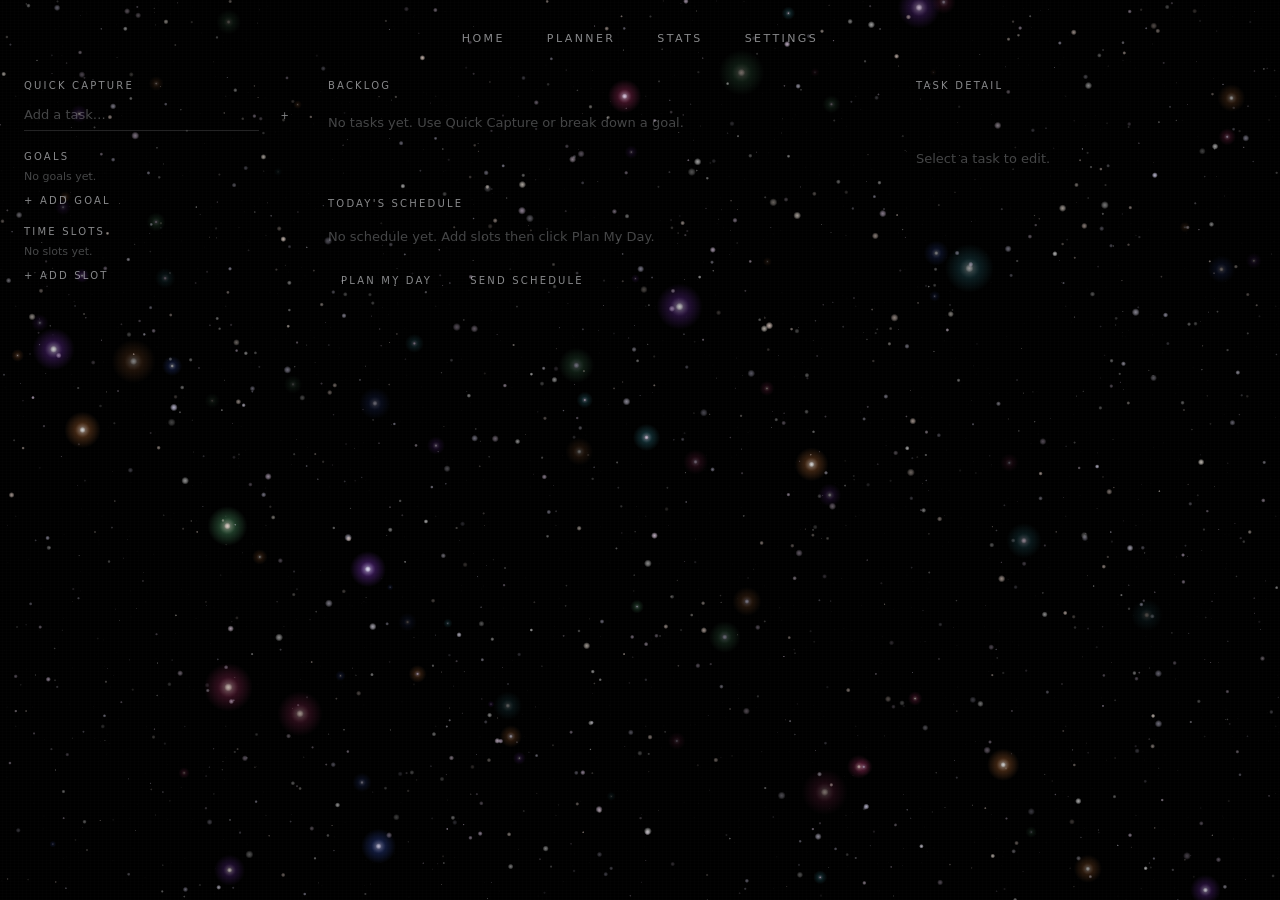
==== planner.html @ e0772c89 "Added baseline files" ====
<!doctype html>
<html lang="en">
<head>
<meta charset="utf-8">
<meta name="viewport" content="width=device-width,initial-scale=1">
<title>ChronoFlow — Planner</title>
  <link rel="stylesheet" href="css/tokens.css">
  <link rel="stylesheet" href="css/reset.css">
  <link rel="stylesheet" href="css/grain.css">
  <link rel="stylesheet" href="css/starfield.css">
  <link rel="stylesheet" href="css/shell.css">
  <link rel="stylesheet" href="css/planner.css">
</head>
<body class="planner-page">
<canvas id="starCanvas" aria-hidden="true"></canvas>
<div class="grain"  aria-hidden="true"></div>
<div class="grain2" aria-hidden="true"></div>

<!-- always-visible nav on planner -->
<nav class="planner-nav" role="navigation" aria-label="Main navigation">
  <button class="abtn" data-nav="index.html">Home</button>
  <button class="abtn" data-nav="planner.html">Planner</button>
  <button class="abtn" data-nav="stats.html">Stats</button>
  <button class="abtn" data-nav="settings.html">Settings</button>
</nav>

<div class="planner-layout">
  <!-- LEFT SIDEBAR -->
  <aside class="panel" id="sidebar">
    <!-- Quick capture -->
    <section aria-labelledby="qcLabel">
      <div class="section-head" id="qcLabel">Quick Capture</div>
      <form class="quick-form" id="quickForm" autocomplete="off">
        <input class="q-input" name="title" placeholder="Add a task…" required aria-label="Task title">
        <button class="abtn sm" type="submit">+</button>
      </form>
    </section>

    <!-- Goals -->
    <section aria-labelledby="goalsLabel">
      <div class="section-head" id="goalsLabel">Goals</div>
      <div id="goalsList"></div>
      <details style="margin-top:var(--sp3)">
        <summary class="lbl" style="cursor:pointer;list-style:none">+ Add goal</summary>
        <form class="goal-add-form" id="goalForm" style="margin-top:var(--sp3)" autocomplete="off">
          <input class="q-input" name="title" placeholder="Goal title" required aria-label="Goal title">
          <textarea class="q-input" name="description" placeholder="Description (optional)" rows="2" aria-label="Goal description"></textarea>
          <button class="abtn sm" type="submit">Save goal</button>
        </form>
      </details>
    </section>

    <!-- Time slots -->
    <section aria-labelledby="slotsLabel">
      <div class="section-head" id="slotsLabel">Time Slots</div>
      <div id="slotsList"></div>
      <details style="margin-top:var(--sp3)">
        <summary class="lbl" style="cursor:pointer;list-style:none">+ Add slot</summary>
        <form id="slotForm" style="margin-top:var(--sp4);display:flex;flex-direction:column;gap:var(--sp3)" autocomplete="off">
          <div class="form-group">
            <label>Label</label>
            <input class="settings-input" name="label" placeholder="Morning Focus" required>
          </div>
          <div class="form-row">
            <div class="form-group">
              <label>Start</label>
              <input class="settings-input" type="datetime-local" name="start" required style="color-scheme:dark">
            </div>
            <div class="form-group">
              <label>End</label>
              <input class="settings-input" type="datetime-local" name="end" required style="color-scheme:dark">
            </div>
          </div>
          <div class="form-group">
            <label>Energy level (1–5)</label>
            <input class="settings-input" type="number" name="energyLevel" min="1" max="5" value="3">
          </div>
          <div class="form-group">
            <label>Recurring</label>
            <select class="settings-select" name="recurring">
              <option value="none">None</option>
              <option value="daily">Daily</option>
              <option value="weekdays">Weekdays</option>
            </select>
          </div>
          <button class="abtn sm" type="submit">Save slot</button>
        </form>
      </details>
    </section>
  </aside>

  <!-- CENTER: backlog + schedule -->
  <main class="panel" id="centerPanel">
    <section aria-labelledby="backlogLabel">
      <div class="section-head" id="backlogLabel">Backlog</div>
      <div id="backlogList"></div>
    </section>

    <section aria-labelledby="schedLabel" style="margin-top:var(--sp8)">
      <div class="section-head" id="schedLabel">Today's Schedule</div>
      <div id="scheduleList"></div>
      <div class="sched-actions-row">
        <button class="abtn sm" id="planDayBtn">Plan My Day</button>
        <button class="abtn sm" id="sendScheduleBtn">Send Schedule</button>
      </div>
    </section>
  </main>

  <!-- RIGHT: detail + subtasks -->
  <aside class="detail-panel" id="detailPanel">
    <div class="section-head">Task Detail</div>
    <div class="dp-empty" id="detailEmpty">Select a task to edit.</div>
    <div id="detailContent" style="display:none"></div>
  </aside>
</div>

<div id="toast" role="status" aria-live="polite"></div>

<script src="js/db.js"></script>
<script src="js/utils.js"></script>
<script src="js/state.js"></script>
<script src="js/starfield.js"></script>
<script src="js/shell.js"></script>
<script src="js/scheduler.js"></script>
<script src="js/ai.js"></script>
<script src="js/gmail.js"></script>
<script src="js/planner.js"></script>
</body>
</html>
---- css/tokens.css ----
:root {
  /* ── Colours ── */
  --bg:             #000000;
  --text:           #f5f7fb;
  --text-muted:     rgba(245,247,251,.55);
  --text-faint:     rgba(245,247,251,.28);
  --accent:         #BFAE99;
  --accent-text:    #000000;
  --progress-track: rgba(255,255,255,.09);

  /* ── Typography ── */
  --font:           Inter, system-ui, sans-serif;

  /* ── Spacing ── */
  --sp1: .25rem;
  --sp2: .5rem;
  --sp3: .75rem;
  --sp4: 1rem;
  --sp5: 1.25rem;
  --sp6: 1.5rem;
  --sp8: 2rem;

  /* ── Motion ── */
  --t-fast:   .18s ease;
  --t-base:   .22s ease;
  --t-slow:   .38s ease;
  --t-mask:   .40s ease;
  --t-prog:   width .6s ease;

  /* ── Clip geometry ── */
  --clip: polygon(10px 0,100% 0,100% calc(100% - 10px),calc(100% - 10px) 100%,0 100%,0 10px);
}
---- css/grain.css ----
.grain, .grain2 {
  position: fixed;
  inset: -18%;
  pointer-events: none;
  z-index: 1;
}
.grain {
  opacity: var(--grain-opacity-1, .47);
  mix-blend-mode: screen;
  background:
    repeating-linear-gradient(0deg,  rgba(255,255,255,.014) 0 1px, transparent 1px 3px),
    repeating-linear-gradient(90deg, rgba(255,255,255,.011) 0 1px, transparent 1px 4px),
    radial-gradient(circle at 17% 23%, rgba(255,255,255,.12) 0 .55px, transparent .98px),
    radial-gradient(circle at 71% 37%, rgba(255,255,255,.11) 0 .58px, transparent .95px),
    radial-gradient(circle at 49% 79%, rgba(255,255,255,.10) 0 .45px, transparent .82px),
    radial-gradient(circle at 33% 61%, rgba(255,255,255,.09) 0 .42px, transparent .78px);
  background-size: auto, auto, 210px 210px, 290px 290px, 350px 350px, 460px 460px;
  animation: grain1 .36s steps(6) infinite;
}
.grain2 {
  opacity: var(--grain-opacity-2, .30);
  mix-blend-mode: overlay;
  background:
    radial-gradient(circle at 55% 28%, rgba(255,255,255,.08) 0 .5px,  transparent .86px),
    radial-gradient(circle at 22% 74%, rgba(255,255,255,.07) 0 .44px, transparent .80px);
  background-size: 320px 320px, 410px 410px;
  animation: grain2 .52s steps(5) infinite;
}
@keyframes grain1 {
  0%   { transform: translate(0,0) }
  17%  { transform: translate(-.8%,.7%) }
  33%  { transform: translate(.6%,-.5%) }
  50%  { transform: translate(-.4%,.8%) }
  67%  { transform: translate(.7%,-.3%) }
  83%  { transform: translate(-.5%,.4%) }
  100% { transform: translate(0,0) }
}
@keyframes grain2 {
  0%   { transform: translate(0,0) }
  25%  { transform: translate(.9%,-.6%) }
  50%  { transform: translate(-.7%,.8%) }
  75%  { transform: translate(.5%,-.4%) }
  100% { transform: translate(0,0) }
}
---- css/starfield.css ----
#starCanvas {
  position: fixed;
  inset: 0;
  width: 100%;
  height: 100%;
  display: block;
  z-index: 0;
}
---- css/shell.css ----
/* ── UI wrapper ── */
.ui { position: fixed; inset: 0; z-index: 6; pointer-events: none; }
.ui * { pointer-events: auto; }

/* ── Angular button ── */
.abtn {
  display: inline-flex;
  align-items: center;
  justify-content: center;
  padding: 10px 18px;
  background: transparent;
  border: none;
  color: var(--text-muted);
  font-size: 11px;
  letter-spacing: .22em;
  text-transform: uppercase;
  clip-path: var(--clip);
  transition: background var(--t-base), color var(--t-base), transform var(--t-fast);
}
.abtn:hover  { background: var(--accent); color: var(--accent-text); transform: translateY(-1px); }
.abtn.sm     { padding: 7px 13px; font-size: 10px; }
.abtn.danger:hover { background: #ff6b6b; color: #000; }

/* ── Nav ── */
.nav {
  position: absolute;
  top: 22px; left: 50%;
  transform: translateX(-50%) translateY(-10px);
  display: flex; gap: 6px; padding: 8px;
  background: transparent;
  opacity: 0;
  transition: opacity var(--t-slow), transform var(--t-slow);
  z-index: 7;
}
.nav.show { opacity: 1; transform: translateX(-50%) translateY(0); }

/* ── Edge blur masks ── */
.mask-top, .mask-bottom, .mask-br {
  position: absolute;
  pointer-events: none;
  z-index: 5;
  opacity: 0;
  transition: opacity var(--t-mask);
}
.show-masks .mask-top,
.show-masks .mask-bottom,
.show-masks .mask-br { opacity: 1; }

.mask-top {
  top: 0; left: 0; right: 0; height: 110px;
  background: linear-gradient(to bottom, rgba(0,0,0,.52) 0%, rgba(0,0,0,.30) 45%, rgba(0,0,0,0) 100%);
  backdrop-filter: blur(9px) brightness(.72);
  -webkit-backdrop-filter: blur(9px) brightness(.72);
  mask-image: linear-gradient(to bottom, black 0%, black 48%, transparent 100%);
  -webkit-mask-image: linear-gradient(to bottom, black 0%, black 48%, transparent 100%);
}
.mask-bottom {
  bottom: 0; left: 0; right: 0; height: 120px;
  background: linear-gradient(to top, rgba(0,0,0,.52) 0%, rgba(0,0,0,.28) 46%, rgba(0,0,0,0) 100%);
  backdrop-filter: blur(9px) brightness(.72);
  -webkit-backdrop-filter: blur(9px) brightness(.72);
  mask-image: linear-gradient(to top, black 0%, black 48%, transparent 100%);
  -webkit-mask-image: linear-gradient(to top, black 0%, black 48%, transparent 100%);
}
.mask-br {
  bottom: 0; right: 0; width: 360px; height: 150px;
  background: radial-gradient(ellipse at 100% 100%, rgba(0,0,0,.54) 0%, rgba(0,0,0,.28) 46%, rgba(0,0,0,0) 72%);
  backdrop-filter: blur(8px) brightness(.74);
  -webkit-backdrop-filter: blur(8px) brightness(.74);
  mask-image: radial-gradient(ellipse at 100% 100%, black 0%, black 46%, transparent 72%);
  -webkit-mask-image: radial-gradient(ellipse at 100% 100%, black 0%, black 46%, transparent 72%);
}

/* ── Toast ── */
#toast {
  position: fixed;
  bottom: 90px; left: 50%;
  transform: translateX(-50%) translateY(10px);
  background: rgba(30,30,30,.92);
  color: var(--text);
  font-size: 12px; letter-spacing: .12em;
  padding: 10px 22px;
  clip-path: var(--clip);
  opacity: 0;
  transition: opacity .28s ease, transform .28s ease;
  z-index: 200;
  pointer-events: none;
  white-space: nowrap;
}
#toast.show {
  opacity: 1;
  transform: translateX(-50%) translateY(0);
}

/* ── Confirm modal ── */
.confirm-overlay {
  position: fixed; inset: 0;
  background: rgba(0,0,0,.72);
  backdrop-filter: blur(8px);
  -webkit-backdrop-filter: blur(8px);
  display: flex; align-items: center; justify-content: center;
  z-index: 300;
}
.confirm-box {
  min-width: 320px; max-width: 440px;
  padding: var(--sp8);
  background: rgba(10,10,10,.96);
  clip-path: var(--clip);
  display: flex; flex-direction: column; gap: var(--sp5);
}
.confirm-msg { font-size: 14px; line-height: 1.5; color: var(--text); }
.confirm-actions { display: flex; gap: var(--sp3); justify-content: flex-end; }

/* ── Progress bar shared ── */
.prog-track { height: 2px; background: var(--progress-track); }
.prog-fill  { height: 100%; background: var(--accent); transition: var(--t-prog); }

/* ── Section label ── */
.lbl {
  font-size: 10px;
  letter-spacing: .22em;
  text-transform: uppercase;
  color: var(--text-muted);
}

/* ── Onboarding overlay ── */
.onb-overlay {
  position: fixed; inset: 0;
  background: rgba(0,0,0,.80);
  backdrop-filter: blur(14px);
  -webkit-backdrop-filter: blur(14px);
  z-index: 500;
  display: flex; align-items: center; justify-content: center;
}
.onb-box {
  width: min(560px, 90vw);
  display: flex; flex-direction: column; gap: var(--sp8);
  align-items: center; text-align: center;
  padding: var(--sp8) 0;
}
.onb-title {
  font-size: clamp(1.4rem, 3vw, 2rem);
  font-weight: 260;
  letter-spacing: .14em;
  line-height: 1.3;
}
.onb-sub  { font-size: 13px; color: var(--text-muted); line-height: 1.6; max-width: 420px; }
.onb-form { width: 100%; display: flex; flex-direction: column; gap: var(--sp4); align-items: center; }
.onb-input {
  width: 100%; max-width: 380px;
  background: transparent; border: none;
  border-bottom: 1px solid rgba(245,247,251,.18);
  padding: var(--sp3) 0;
  font-size: 14px; color: var(--text);
  transition: border-color var(--t-base);
}
.onb-input:focus { border-bottom-color: var(--accent); }
.onb-input::placeholder { color: var(--text-faint); }
.onb-dots { display: flex; gap: 8px; }
.onb-dot  {
  width: 6px; height: 6px;
  border-radius: 50%;
  background: rgba(245,247,251,.22);
  transition: background var(--t-base);
}
.onb-dot.active { background: var(--accent); }
.onb-actions { display: flex; gap: var(--sp3); align-items: center; }
.onb-skip { font-size: 11px; letter-spacing: .16em; text-transform: uppercase; color: var(--text-faint); background: none; border: none; cursor: pointer; }
.onb-skip:hover { color: var(--text-muted); }

/* energy dot row */
.energy-row { display: flex; gap: 8px; align-items: center; margin-top: var(--sp2); }
.e-dot {
  width: 10px; height: 10px; border-radius: 50%;
  background: rgba(245,247,251,.18);
  cursor: pointer; transition: background var(--t-base);
}
.e-dot.on { background: var(--accent); }
.onb-slots-list { width: 100%; max-width: 380px; display: flex; flex-direction: column; gap: var(--sp2); }
.onb-slot-item { display: flex; justify-content: space-between; align-items: center; font-size: 12px; color: var(--text-muted); }
.onb-slot-item button { font-size: 11px; background: none; border: none; color: var(--text-faint); cursor: pointer; }
.onb-slot-row { display: flex; gap: var(--sp3); align-items: center; flex-wrap: wrap; justify-content: center; }
.onb-slot-row input[type=time] {
  background: transparent; border: none;
  border-bottom: 1px solid rgba(245,247,251,.18);
  color: var(--text); font-size: 13px;
  padding: var(--sp2) 0; width: 100px;
  color-scheme: dark;
}
.onb-timer-opts { display: flex; gap: var(--sp3); }
---- css/planner.css ----
body.planner-page {
  overflow: auto;
  height: auto;
  min-height: 100vh;
}
.planner-layout {
  display: grid;
  grid-template-columns: 280px 1fr 340px;
  gap: var(--sp6);
  padding: 80px var(--sp6) var(--sp6);
  min-height: 100vh;
  position: relative; z-index: 7;
}
/* ── Sidebar / Panel shared ── */
.panel { display: flex; flex-direction: column; gap: var(--sp5); }
.section-head {
  font-size: 10px; letter-spacing: .22em;
  text-transform: uppercase; color: var(--text-muted);
  margin-bottom: var(--sp2);
}
/* ── Quick capture ── */
.quick-form { display: flex; gap: var(--sp2); }
.q-input {
  flex: 1; background: transparent; border: none;
  border-bottom: 1px solid rgba(245,247,251,.14);
  color: var(--text); font-size: 13px;
  padding: var(--sp2) 0;
  transition: border-color var(--t-base);
}
.q-input:focus { border-bottom-color: var(--accent); }
.q-input::placeholder { color: var(--text-faint); }
/* ── Task card ── */
.task-card {
  padding: var(--sp4);
  background: transparent;
  clip-path: var(--clip);
  transition: background var(--t-base);
  cursor: default;
  border-left: 1px solid rgba(245,247,251,.06);
}
.task-card:hover { background: rgba(255,255,255,.03); }
.task-card.selected { background: rgba(191,174,153,.06); border-left-color: var(--accent); }
.task-card + .task-card { margin-top: var(--sp3); }
.tc-title { font-size: 13px; font-weight: 500; margin-bottom: var(--sp2); }
.tc-tags  { display: flex; flex-wrap: wrap; gap: 6px; margin-bottom: var(--sp3); }
.tag {
  font-size: 10px; letter-spacing: .14em; text-transform: uppercase;
  color: var(--text-muted); padding: 3px 7px;
  clip-path: var(--clip);
  background: rgba(255,255,255,.05);
}
.tag.accent { background: rgba(191,174,153,.14); color: var(--accent); }
.tag.warn   { background: rgba(255,107,107,.12); color: #ff9090; }
.tc-prog { width: 100%; margin-bottom: var(--sp3); }
.tc-actions { display: flex; gap: var(--sp2); }
/* ── Detail panel ── */
.detail-panel { display: flex; flex-direction: column; gap: var(--sp5); }
.dp-empty { font-size: 13px; color: var(--text-faint); padding-top: var(--sp8); }
.form-row  { display: flex; gap: var(--sp4); }
.form-row .form-group { flex: 1; }
.form-group { display: flex; flex-direction: column; gap: var(--sp2); }
.form-group label { font-size: 10px; letter-spacing: .18em; text-transform: uppercase; color: var(--text-muted); }
.form-group input,
.form-group select,
.form-group textarea {
  background: transparent; border: none;
  border-bottom: 1px solid rgba(245,247,251,.14);
  color: var(--text); font-size: 13px;
  padding: var(--sp2) 0;
  transition: border-color var(--t-base);
}
.form-group input:focus,
.form-group select:focus,
.form-group textarea:focus { border-bottom-color: var(--accent); }
.form-group select option { background: #111; }
.form-group textarea { resize: vertical; min-height: 60px; }
.form-actions { display: flex; gap: var(--sp3); flex-wrap: wrap; padding-top: var(--sp3); }
/* ── Subtask editor ── */
.st-list { display: flex; flex-direction: column; gap: var(--sp3); }
.st-item { display: flex; flex-direction: column; }
.st-header {
  display: flex; align-items: center; gap: var(--sp3);
  padding: var(--sp3) 0; cursor: pointer;
}
.st-title-input {
  flex: 1; background: transparent; border: none;
  border-bottom: 1px solid rgba(245,247,251,.10);
  color: var(--text); font-size: 13px; padding: var(--sp1) 0;
}
.st-title-input:focus { border-bottom-color: var(--accent); }
.st-progress { font-size: 10px; color: var(--text-faint); letter-spacing: .12em; white-space: nowrap; }
.st-del { font-size: 14px; color: var(--text-faint); background: none; border: none; cursor: pointer; }
.st-del:hover { color: #ff9090; }
.st-steps { display: flex; flex-direction: column; gap: var(--sp2); padding: var(--sp3) 0 var(--sp2) var(--sp5); }
.step-row { display: flex; align-items: center; gap: var(--sp2); }
.step-row.current-step .step-input { color: var(--accent); }
.step-num { font-size: 10px; color: var(--text-faint); min-width: 18px; letter-spacing: .1em; }
.step-input {
  flex: 1; background: transparent; border: none;
  border-bottom: 1px solid rgba(245,247,251,.08);
  color: var(--text); font-size: 13px; padding: var(--sp1) 0;
}
.step-input:focus { border-bottom-color: var(--accent); }
.step-del { font-size: 12px; color: var(--text-faint); background: none; border: none; cursor: pointer; }
.step-del:hover { color: #ff9090; }
.st-add-step {
  font-size: 11px; letter-spacing: .16em; text-transform: uppercase;
  color: var(--text-faint); background: none; border: none;
  cursor: pointer; align-self: flex-start;
  margin-left: var(--sp5); margin-top: var(--sp1);
  transition: color var(--t-base);
}
.st-add-step:hover { color: var(--accent); }
.add-st-btn {
  font-size: 11px; letter-spacing: .16em; text-transform: uppercase;
  color: var(--text-faint); background: none; border: none;
  cursor: pointer; align-self: flex-start;
  transition: color var(--t-base);
  margin-top: var(--sp2);
}
.add-st-btn:hover { color: var(--accent); }
/* ── Goals ── */
.goal-item { display: flex; justify-content: space-between; align-items: flex-start; gap: var(--sp3); padding: var(--sp3) 0; border-bottom: 1px solid rgba(245,247,251,.05); }
.goal-info { flex: 1; min-width: 0; }
.goal-title { font-size: 13px; margin-bottom: 2px; }
.goal-desc  { font-size: 11px; color: var(--text-muted); }
.goal-actions { display: flex; gap: var(--sp2); align-items: center; flex-shrink: 0; }
.goal-add-form { display: flex; flex-direction: column; gap: var(--sp3); }
/* ── Slot list ── */
.slot-item { display: flex; justify-content: space-between; align-items: center; padding: var(--sp2) 0; border-bottom: 1px solid rgba(245,247,251,.05); font-size: 12px; }
.slot-info  { color: var(--text-muted); }
/* ── Schedule ── */
.sched-block {
  display: flex; align-items: center; gap: var(--sp4);
  padding: var(--sp3) var(--sp4);
  background: rgba(255,255,255,.025);
  clip-path: var(--clip);
  margin-bottom: var(--sp2);
  transition: background var(--t-base);
}
.sched-block:hover { background: rgba(255,255,255,.05); }
.sched-time  { font-size: 11px; color: var(--text-muted); letter-spacing: .1em; white-space: nowrap; }
.sched-title { flex: 1; font-size: 13px; }
.sched-dur   { font-size: 11px; color: var(--text-muted); }
.sched-actions-row { display: flex; gap: var(--sp3); padding-top: var(--sp3); }
.planner-nav {
  position: fixed; top: 22px; left: 50%; transform: translateX(-50%);
  display: flex; gap: 6px; z-index: 10;
}
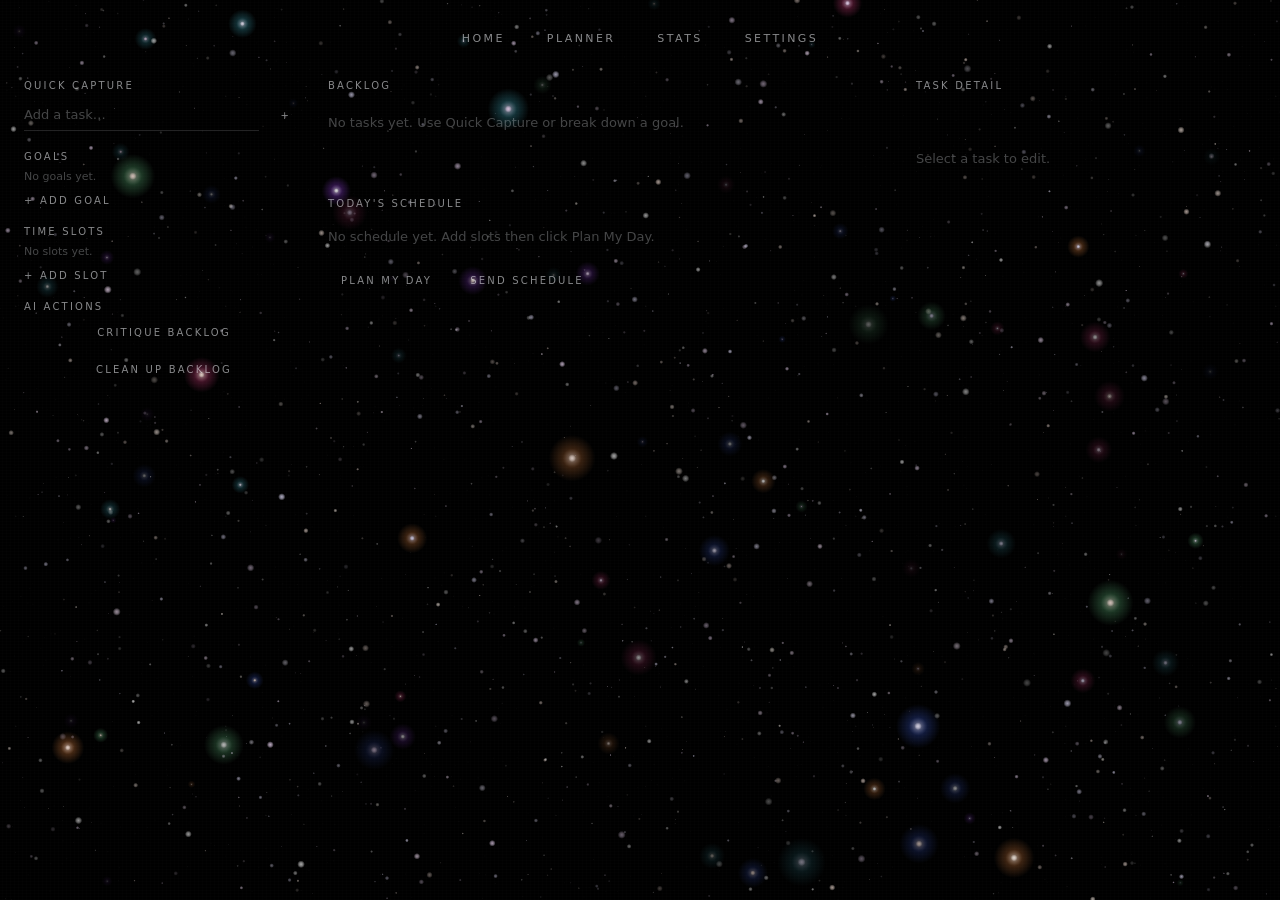
==== commit 72cebcc4: "Phase E: per-page AI trigger wiring (home daily-email, planner task-critique + backlog-cleanup, stat" ====
--- a/planner.html
+++ b/planner.html
@@ -87,6 +87,17 @@
         </form>
       </details>
     </section>
+
+    <!-- Phase E: AI sidebar jobs -->
+    <section aria-labelledby="aiSidebarLabel">
+      <div class="section-head" id="aiSidebarLabel">AI Actions</div>
+      <div style="display:flex;flex-direction:column;gap:var(--sp3)">
+        <button class="abtn sm" id="taskCritiqueBtn">Critique Backlog</button>
+        <button class="abtn sm" id="backlogCleanupBtn">Clean Up Backlog</button>
+      </div>
+      <!-- Per-item accept/reject panel, hidden until a job runs -->
+      <div id="aiJobPanel" style="display:none;margin-top:var(--sp4)"></div>
+    </section>
   </aside>
 
   <!-- CENTER: backlog + schedule -->
@@ -126,4 +137,4 @@
 <script src="js/gmail.js"></script>
 <script src="js/planner.js"></script>
 </body>
-</html>+</html>
